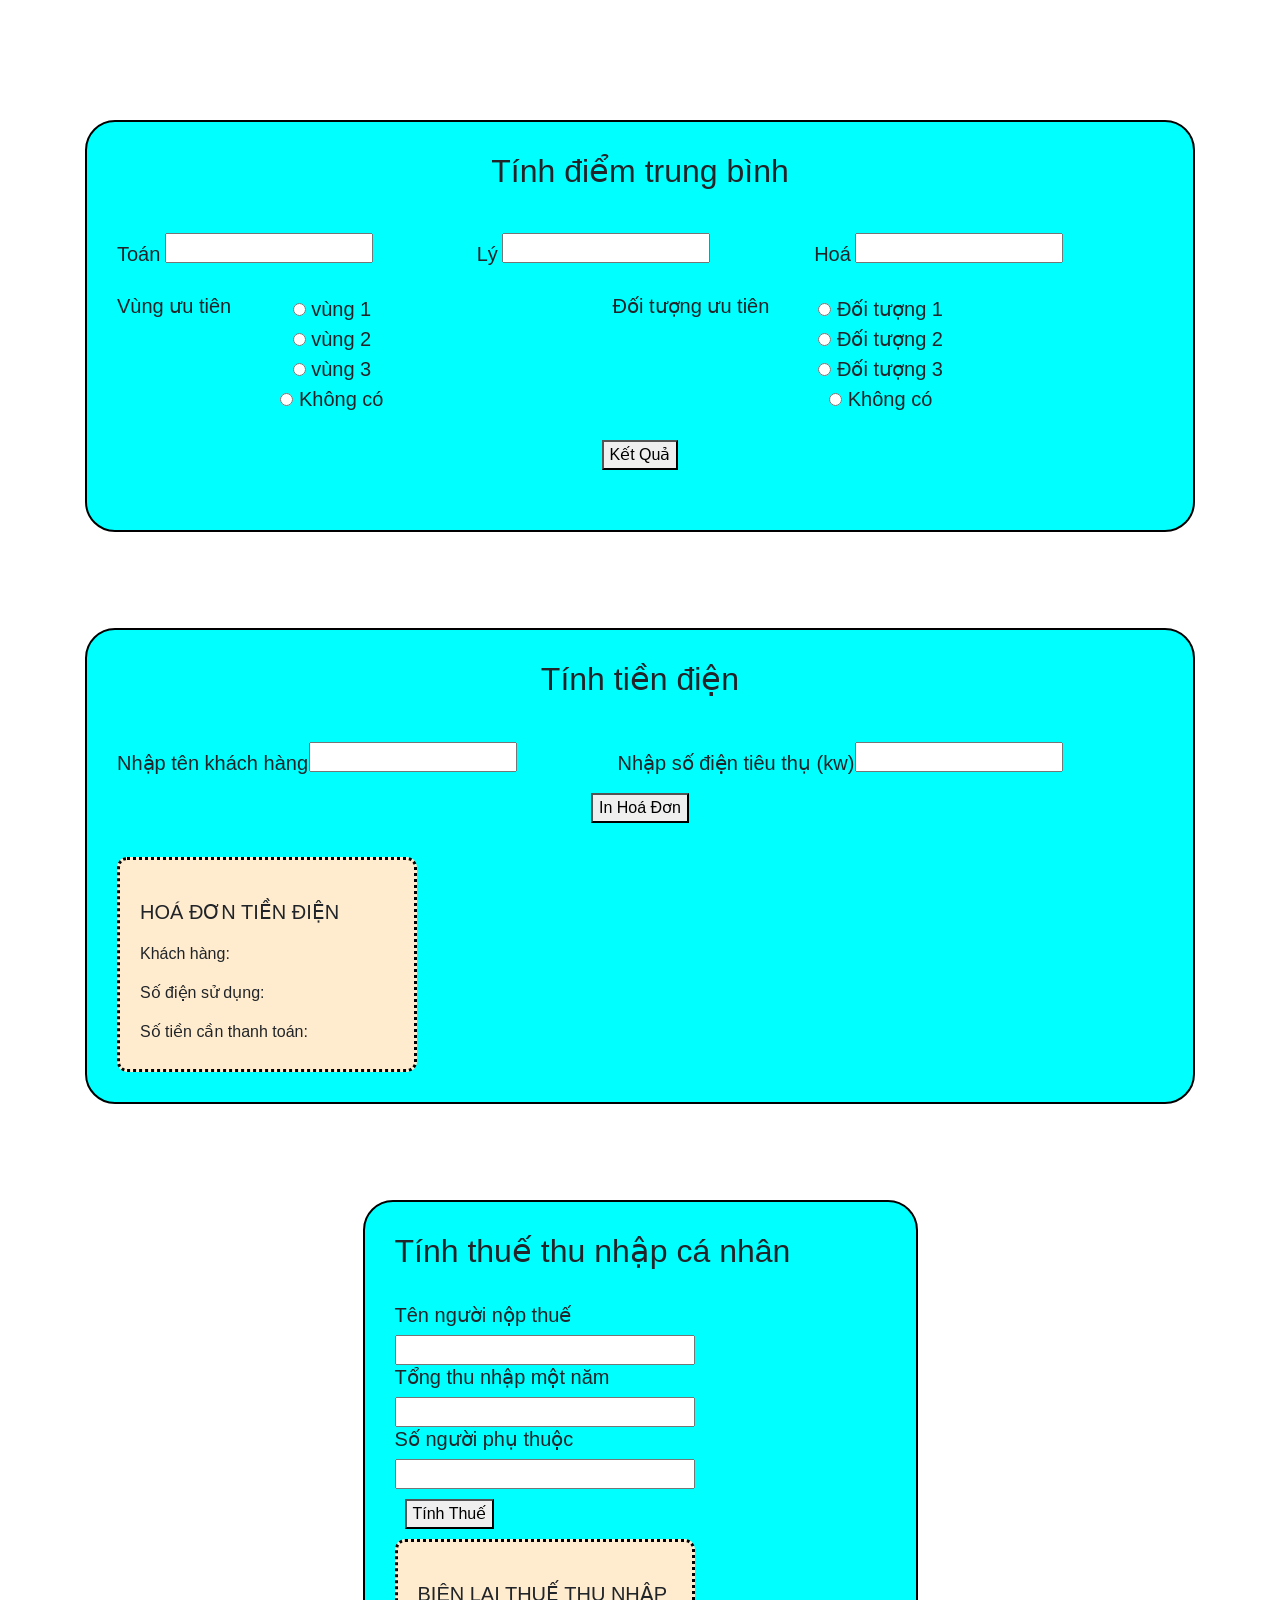
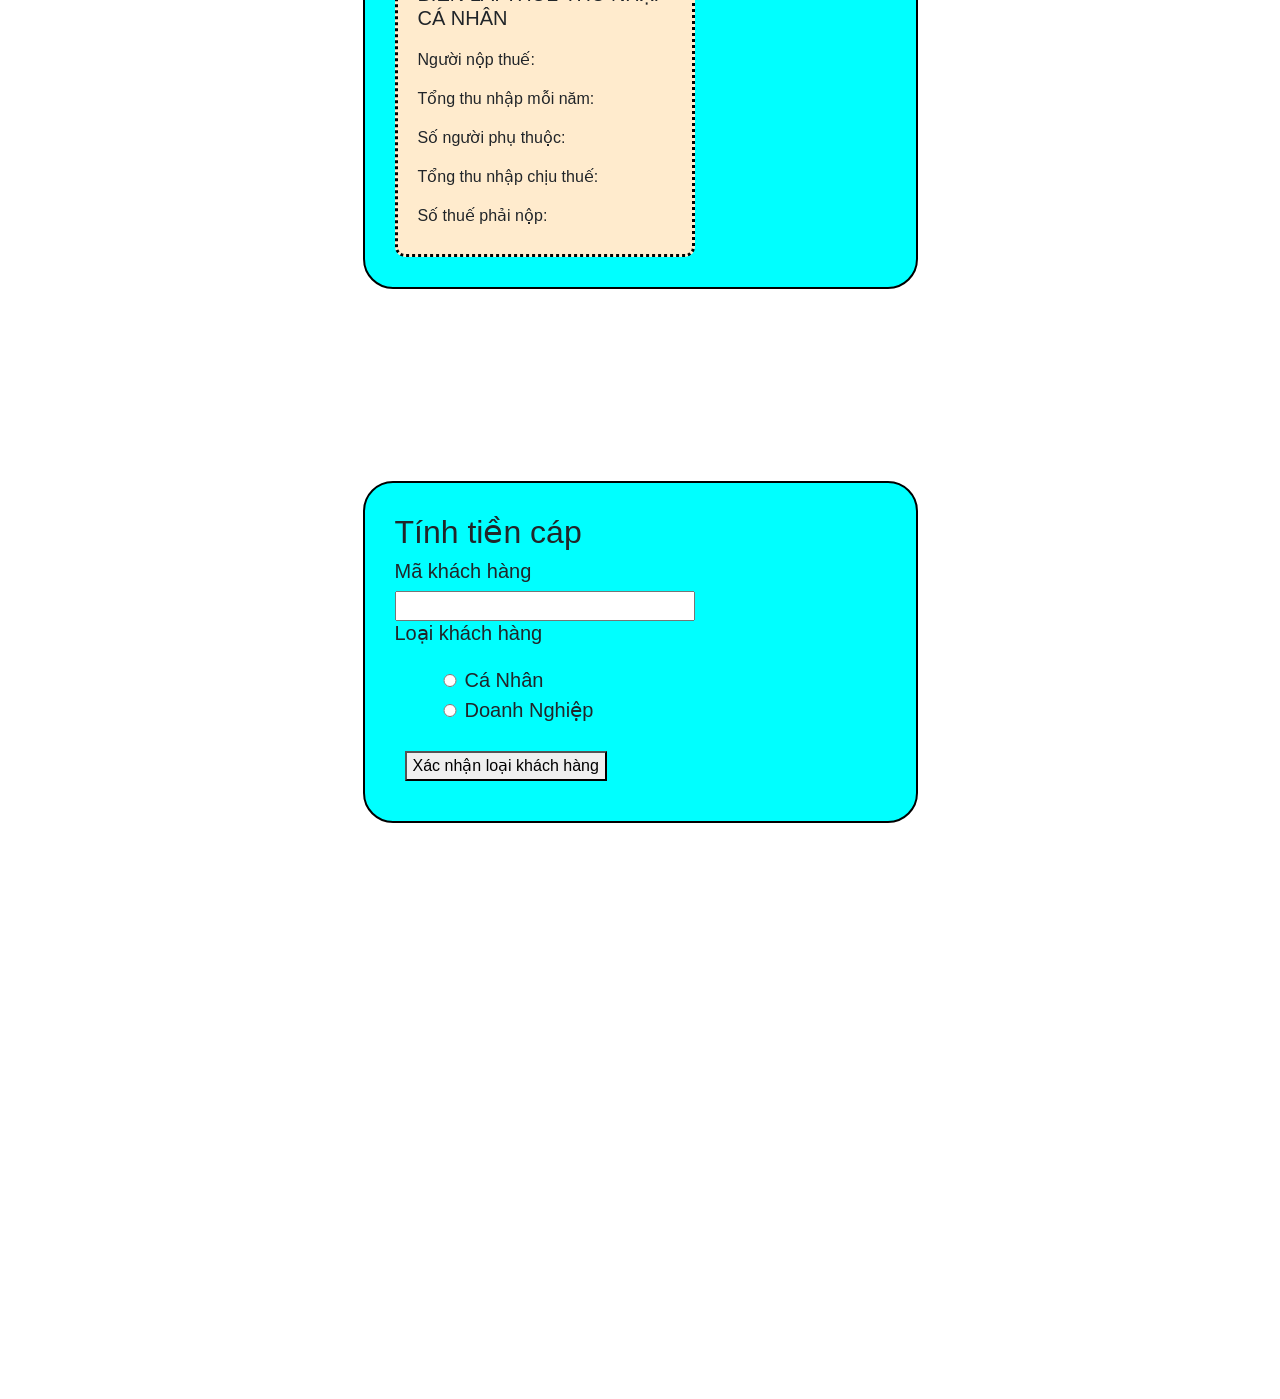
==== index.html @ d4aa9d66 "Add files via upload" ====
<!doctype html>
<html lang="en">
  <head>
    <title>Title</title>
    <!-- Required meta tags -->
    <meta charset="utf-8">
    <meta name="viewport" content="width=device-width, initial-scale=1, shrink-to-fit=no">

    <!-- Bootstrap CSS -->
    <link rel="stylesheet" href="https://stackpath.bootstrapcdn.com/bootstrap/4.3.1/css/bootstrap.min.css" integrity="sha384-ggOyR0iXCbMQv3Xipma34MD+dH/1fQ784/j6cY/iJTQUOhcWr7x9JvoRxT2MZw1T" crossorigin="anonymous">

    <link rel="stylesheet" href="./css/style.css">
  </head>
  <body>
<br><br><br><br><br>

<div class="container">
    <div class="baitap1">
        <h2>Tính điểm trung bình</h2>
        <br>
        <div class="monhoc">
        <h3>Toán</h3>
        <input type="number" id="bt1__math">
        <h3>Lý</h3>
        <input type="number" id="bt1__physics">
        <h3>Hoá</h3>
        <input type="number" id="bt1__bio">
    </div>
        <div class="uutien">
        <h4>Vùng ưu tiên</h4>
        <ul>
            <li>
                <input type="radio" name="vung" id="vung__a" value="2">
                vùng 1   
            </li>
            <li>
                <input type="radio" name="vung" id="vung__b" value="1">
                vùng 2    
            </li>
            <li>
                <input type="radio" name="vung" id="vung__c" value="0.5">
                vùng 3    
            </li>
            <li>
                <input type="radio" name="vung" id="khong__co" value="0">
                Không có    
            </li>
        </ul>
        <h4>Đối tượng ưu tiên</h4>
        <ul>
            <li>
                <input type="radio" name="doituong" id="doituong__1" value="2.5">
                Đối tượng 1
            </li>
            <li>
                <input type="radio" name="doituong" id="doituong__2" value="1.5">
                Đối tượng 2
            </li>
            <li>
                <input type="radio" name="doituong" id="doituong__3" value="1">
                Đối tượng 3
            </li>
            <li>
                <input type="radio" name="doituong" id="doituong__0" value="0">
                Không có
            </li>
        </ul>
    </div>
        <button onclick="tinhketqua()">Kết Quả</button>
    <div id="ketqua"></div>

    </div>
    
    <br><br><br><br>



    <div class="baitap2">
        <h2>Tính tiền điện</h2>
        <br>
        <div class="thongtin">
        <h4>Nhập tên khách hàng</h4>
        <input type="text" id="tenkhachhang">
        <h4>Nhập số điện tiêu thụ (kw)</h4>
        <input type="number" id="sodientieuthu">
    </div>
        <button onclick="inhoadon1()">In Hoá Đơn</button>
        <br><br>
        <div class="hoadon">
            <h5>HOÁ ĐƠN TIỀN ĐIỆN</h5>
            <h6 id="hovaten">Khách hàng:</h6>
            <h6 id="sodiendatieuthu">Số điện sử dụng:</h6>
            <h6 id="tongtienthanhtoan">Số tiền cần thanh toán:</h6>
        </div>
    </div>
    
    <br><br><br><br>



    <div class="baitap3">
        <h2>Tính thuế thu nhập cá nhân</h2>
        <br>
        <h3>Tên người nộp thuế</h3>
        <input type="text" id="tennguoinop">
        <h3>Tổng thu nhập một năm</h3>
        <input type="number" id="tongthunhap">
        <h3>Số người phụ thuộc</h3>
        <input type="number" id="nguoiphuthuoc">
        <button onclick="tinhthue()">Tính Thuế</button>
        <div class="bienlaithue">
            <h5>BIÊN LAI THUẾ THU NHẬP CÁ NHÂN</h5>
            <h6 id="hotennguoinop">Người nộp thuế:</h6>
            <h6 id="thunhapmoinam">Tổng thu nhập mỗi năm:</h6>
            <h6 id="tongsonguoiphuthuoc">Số người phụ thuộc:</h6>
            <h6 id="tongthunhapphainopthue">Tổng thu nhập chịu thuế:</h6>
            <h6 id="sothuephainop">Số thuế phải nộp:</h6>
        </div>
    </div>

    <br><br><br><br><br><br><br><br>

    <div class="baitap4">
        <h2>Tính tiền cáp</h2>
        <h5>Mã khách hàng</h5>
        <input id="makhach" type="text">
        <h5>Loại khách hàng</h5>
        <ul>
            <li><input type="radio" name="loai" id="canhan__1" value="0">Cá Nhân</li>
            <li><input type="radio" name="loai" id="doanhnghiep__1" value="1">Doanh Nghiệp</li>
        </ul>
        <button onclick="chonloaikhachhang()">Xác nhận loại khách hàng</button>
        <div class="soketnoihide" id="anhienne">
        <h5>Số kết nối</h5>
        <input id="ketnoi" type="text">
        </div>
        <div class="soketnoihide" id="anhienne1">
        <h5>Số kênh cao cấp</h5>
        <input id="kenhcaocap" type="text">
        <button onclick="tinhtiencap()">Tính tiền cáp</button>
        <div class="hoadoncap">
            <h5>HOÁ ĐƠN CÁP MẠNG</h5>
            <h6 id="makhachhangla">Mã khách hàng:</h6>
            <h6 id="tongtienphaithanhtoanla">Tổng tiền:</h6>
        </div>
        </div>
    </div>

</div>



































<br><br><br><br><br><br><br><br><br><br><br><br><br><br><br><br><br><br><br><br><br><br><br><br>
    <!-- Optional JavaScript -->
    <!-- jQuery first, then Popper.js, then Bootstrap JS -->
    <script src="https://code.jquery.com/jquery-3.3.1.slim.min.js" integrity="sha384-q8i/X+965DzO0rT7abK41JStQIAqVgRVzpbzo5smXKp4YfRvH+8abtTE1Pi6jizo" crossorigin="anonymous"></script>
    <script src="https://cdnjs.cloudflare.com/ajax/libs/popper.js/1.14.7/umd/popper.min.js" integrity="sha384-UO2eT0CpHqdSJQ6hJty5KVphtPhzWj9WO1clHTMGa3JDZwrnQq4sF86dIHNDz0W1" crossorigin="anonymous"></script>
    <script src="https://stackpath.bootstrapcdn.com/bootstrap/4.3.1/js/bootstrap.min.js" integrity="sha384-JjSmVgyd0p3pXB1rRibZUAYoIIy6OrQ6VrjIEaFf/nJGzIxFDsf4x0xIM+B07jRM" crossorigin="anonymous"></script>
    <script src="./baitap/baitap.js"></script>
  </body>
</html>
---- css/style.css ----
.soketnoihide{
    display: none;
}
.show{
    display: block;
}
.hidden{
    display: none;
}

li{
    list-style: none;
}

.baitap1{
    background-color: aqua;
    padding: 30px;
    text-align: center;
}
.baitap1 ul{
    margin-right: 220px;
}
.baitap1 h3,h4,ul{
    margin-top: 20px;
    font-size: 20px;
}
.baitap1 input,h3{
    display: inline;
}
.baitap1 .uutien{
    display: flex;
    justify-content: space-between;
}
.monhoc{
    display: flex;
    justify-content: space-between;
    align-items: center;
}
.monhoc input{
    margin-right: 100px;
}

#ketqua{
    margin-top: 20px;
    background-color: bisque;
}


.baitap2{
    background-color: aqua;
    padding: 30px;
    text-align: center;
}
.thongtin{
    display: flex;
    justify-content: space-between;
    align-items: center;
}
.thongtin input{
    margin-right: 100px;
}
button{
    margin: 10px;
}
.hoadon{
    text-align: left;
    background-color: blanchedalmond;
    width: 300px;
    padding: 20px;
}
.hoadon h5,h6{
    margin-top: 20px;
}


.bienlaithue{
    text-align: left;
    background-color: blanchedalmond;
    width: 300px;
    padding: 20px;
}
.bienlaithue h5,h6{
    margin-top: 20px;
}
.baitap3 input, h3{
    display: block;
}
.baitap3 h3{
    font-size: 20px;
}
.baitap3 input{
    width: 300px;
}
.baitap3, .baitap4{
    background-color: aqua;
    padding: 30px;
    width: 50%;
    margin: 0 auto;
}
.baitap4 input{
    width: 30px;
}
.baitap4 li{
    text-align: left;
}
#makhach, #ketnoi, #kenhcaocap{
    width: 300px;
}
.hoadoncap{
    text-align: left;
    background-color: blanchedalmond;
    width: 300px;
    padding: 20px;
}

.baitap1, .baitap2, .baitap3, .baitap4{
    border: 2px solid black;
    border-radius: 30px;
}

.hoadon, .ketqua, .bienlaithue, .hoadoncap{
    border: 3px dotted black;
    border-radius: 10px;
}
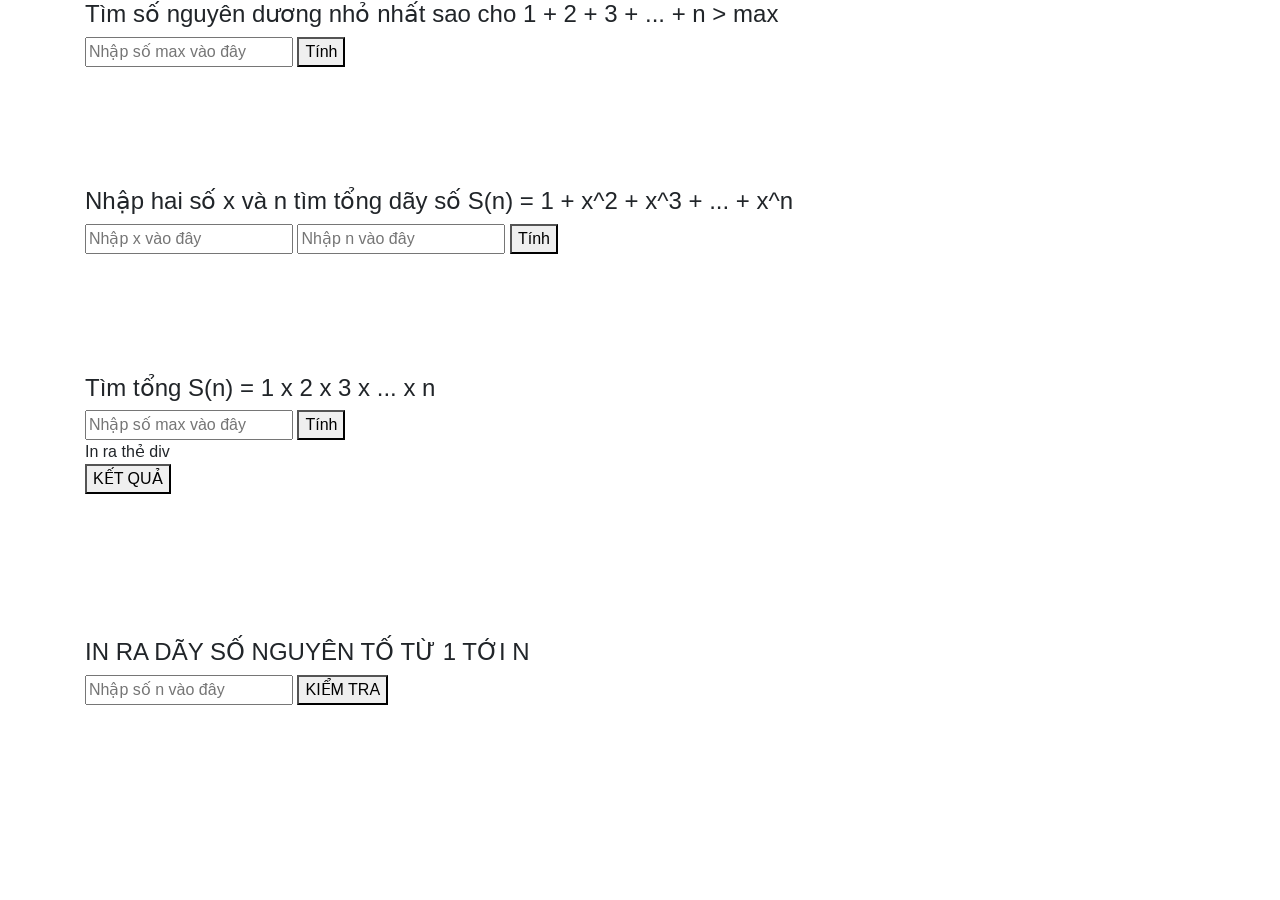
==== commit 4361c008: "Add files via upload" ====
--- a/index.html
+++ b/index.html
@@ -8,143 +8,77 @@
 
     <!-- Bootstrap CSS -->
     <link rel="stylesheet" href="https://stackpath.bootstrapcdn.com/bootstrap/4.3.1/css/bootstrap.min.css" integrity="sha384-ggOyR0iXCbMQv3Xipma34MD+dH/1fQ784/j6cY/iJTQUOhcWr7x9JvoRxT2MZw1T" crossorigin="anonymous">
-
-    <link rel="stylesheet" href="./css/style.css">
+    <link rel="stylesheet" href="./index.css">
   </head>
   <body>
-<br><br><br><br><br>
 
 <div class="container">
-    <div class="baitap1">
-        <h2>Tính điểm trung bình</h2>
-        <br>
-        <div class="monhoc">
-        <h3>Toán</h3>
-        <input type="number" id="bt1__math">
-        <h3>Lý</h3>
-        <input type="number" id="bt1__physics">
-        <h3>Hoá</h3>
-        <input type="number" id="bt1__bio">
-    </div>
-        <div class="uutien">
-        <h4>Vùng ưu tiên</h4>
-        <ul>
-            <li>
-                <input type="radio" name="vung" id="vung__a" value="2">
-                vùng 1   
-            </li>
-            <li>
-                <input type="radio" name="vung" id="vung__b" value="1">
-                vùng 2    
-            </li>
-            <li>
-                <input type="radio" name="vung" id="vung__c" value="0.5">
-                vùng 3    
-            </li>
-            <li>
-                <input type="radio" name="vung" id="khong__co" value="0">
-                Không có    
-            </li>
-        </ul>
-        <h4>Đối tượng ưu tiên</h4>
-        <ul>
-            <li>
-                <input type="radio" name="doituong" id="doituong__1" value="2.5">
-                Đối tượng 1
-            </li>
-            <li>
-                <input type="radio" name="doituong" id="doituong__2" value="1.5">
-                Đối tượng 2
-            </li>
-            <li>
-                <input type="radio" name="doituong" id="doituong__3" value="1">
-                Đối tượng 3
-            </li>
-            <li>
-                <input type="radio" name="doituong" id="doituong__0" value="0">
-                Không có
-            </li>
-        </ul>
-    </div>
-        <button onclick="tinhketqua()">Kết Quả</button>
+  <div class="baitap" id="baitap1">
+    <h4>Tìm số nguyên dương nhỏ nhất sao cho 1 + 2 + 3 + ... + n > max</h4>
+    <input type="text" id="timsonhonhat" placeholder="Nhập số max vào đây">
+    <button onclick="timson()">Tính</button>
     <div id="ketqua"></div>
+  </div>
 
-    </div>
-    
-    <br><br><br><br>
+<br>
+<br>
+<br>
+<br>
+<br>
+
+  <div class="baitap" id="baitap2">
+    <h4>Nhập hai số x và n tìm tổng dãy số S(n) = 1 + x^2 + x^3 + ... + x^n</h4>
+    <input type="text" id="nhapsox" placeholder="Nhập x vào đây">
+    <input type="text" id="nhapson" placeholder="Nhập n vào đây">
+    <button onclick="timsoS()">Tính</button>
+    <div id="ketqua111"></div>
+  </div>
+
+<br>
+<br>
+<br>
+<br>
+<br>
+
+<div class="baitap" id="baitap3">
+  <h4>Tìm tổng S(n) = 1 x 2 x 3 x ... x n</h4>
+  <input type="text" id="timtichtaiday" placeholder="Nhập số max vào đây">
+  <button onclick="timtich()">Tính</button>
+  <div id="ketqua222"></div>
+</div>
 
 
 
-    <div class="baitap2">
-        <h2>Tính tiền điện</h2>
-        <br>
-        <div class="thongtin">
-        <h4>Nhập tên khách hàng</h4>
-        <input type="text" id="tenkhachhang">
-        <h4>Nhập số điện tiêu thụ (kw)</h4>
-        <input type="number" id="sodientieuthu">
-    </div>
-        <button onclick="inhoadon1()">In Hoá Đơn</button>
-        <br><br>
-        <div class="hoadon">
-            <h5>HOÁ ĐƠN TIỀN ĐIỆN</h5>
-            <h6 id="hovaten">Khách hàng:</h6>
-            <h6 id="sodiendatieuthu">Số điện sử dụng:</h6>
-            <h6 id="tongtienthanhtoan">Số tiền cần thanh toán:</h6>
-        </div>
-    </div>
-    
-    <br><br><br><br>
 
 
 
-    <div class="baitap3">
-        <h2>Tính thuế thu nhập cá nhân</h2>
-        <br>
-        <h3>Tên người nộp thuế</h3>
-        <input type="text" id="tennguoinop">
-        <h3>Tổng thu nhập một năm</h3>
-        <input type="number" id="tongthunhap">
-        <h3>Số người phụ thuộc</h3>
-        <input type="number" id="nguoiphuthuoc">
-        <button onclick="tinhthue()">Tính Thuế</button>
-        <div class="bienlaithue">
-            <h5>BIÊN LAI THUẾ THU NHẬP CÁ NHÂN</h5>
-            <h6 id="hotennguoinop">Người nộp thuế:</h6>
-            <h6 id="thunhapmoinam">Tổng thu nhập mỗi năm:</h6>
-            <h6 id="tongsonguoiphuthuoc">Số người phụ thuộc:</h6>
-            <h6 id="tongthunhapphainopthue">Tổng thu nhập chịu thuế:</h6>
-            <h6 id="sothuephainop">Số thuế phải nộp:</h6>
-        </div>
-    </div>
 
-    <br><br><br><br><br><br><br><br>
+<div class="baitap" id="baitap4">
+  <div id ="demo">In ra thẻ div </div>
 
-    <div class="baitap4">
-        <h2>Tính tiền cáp</h2>
-        <h5>Mã khách hàng</h5>
-        <input id="makhach" type="text">
-        <h5>Loại khách hàng</h5>
-        <ul>
-            <li><input type="radio" name="loai" id="canhan__1" value="0">Cá Nhân</li>
-            <li><input type="radio" name="loai" id="doanhnghiep__1" value="1">Doanh Nghiệp</li>
-        </ul>
-        <button onclick="chonloaikhachhang()">Xác nhận loại khách hàng</button>
-        <div class="soketnoihide" id="anhienne">
-        <h5>Số kết nối</h5>
-        <input id="ketnoi" type="text">
-        </div>
-        <div class="soketnoihide" id="anhienne1">
-        <h5>Số kênh cao cấp</h5>
-        <input id="kenhcaocap" type="text">
-        <button onclick="tinhtiencap()">Tính tiền cáp</button>
-        <div class="hoadoncap">
-            <h5>HOÁ ĐƠN CÁP MẠNG</h5>
-            <h6 id="makhachhangla">Mã khách hàng:</h6>
-            <h6 id="tongtienphaithanhtoanla">Tổng tiền:</h6>
-        </div>
-        </div>
-    </div>
+  <button onclick="add_child()">KẾT QUẢ</button>
+</div>
+
+<br>
+<br>
+<br>
+<br>
+<br>
+<br>
+
+
+
+<div class="baitap" id="baitap5">
+  <h4>IN RA DÃY SỐ NGUYÊN TỐ TỪ 1 TỚI N</h4>
+  <input type="text" id="inrasonguyento" placeholder="Nhập số n vào đây">
+  <button onclick="kiem_tra_snt()">KIỂM TRA</button>
+  <div id="ketqua555"></div>
+</div>
+
+
+
+
+
 
 </div>
 
@@ -163,31 +97,11 @@
 
 
 
-
-
-
-
-
-
-
-
-
-
-
-
-
-
-
-
-
-
-
-<br><br><br><br><br><br><br><br><br><br><br><br><br><br><br><br><br><br><br><br><br><br><br><br>
     <!-- Optional JavaScript -->
     <!-- jQuery first, then Popper.js, then Bootstrap JS -->
     <script src="https://code.jquery.com/jquery-3.3.1.slim.min.js" integrity="sha384-q8i/X+965DzO0rT7abK41JStQIAqVgRVzpbzo5smXKp4YfRvH+8abtTE1Pi6jizo" crossorigin="anonymous"></script>
     <script src="https://cdnjs.cloudflare.com/ajax/libs/popper.js/1.14.7/umd/popper.min.js" integrity="sha384-UO2eT0CpHqdSJQ6hJty5KVphtPhzWj9WO1clHTMGa3JDZwrnQq4sF86dIHNDz0W1" crossorigin="anonymous"></script>
     <script src="https://stackpath.bootstrapcdn.com/bootstrap/4.3.1/js/bootstrap.min.js" integrity="sha384-JjSmVgyd0p3pXB1rRibZUAYoIIy6OrQ6VrjIEaFf/nJGzIxFDsf4x0xIM+B07jRM" crossorigin="anonymous"></script>
-    <script src="./baitap/baitap.js"></script>
+    <script src="./index.js"></script>
   </body>
 </html>
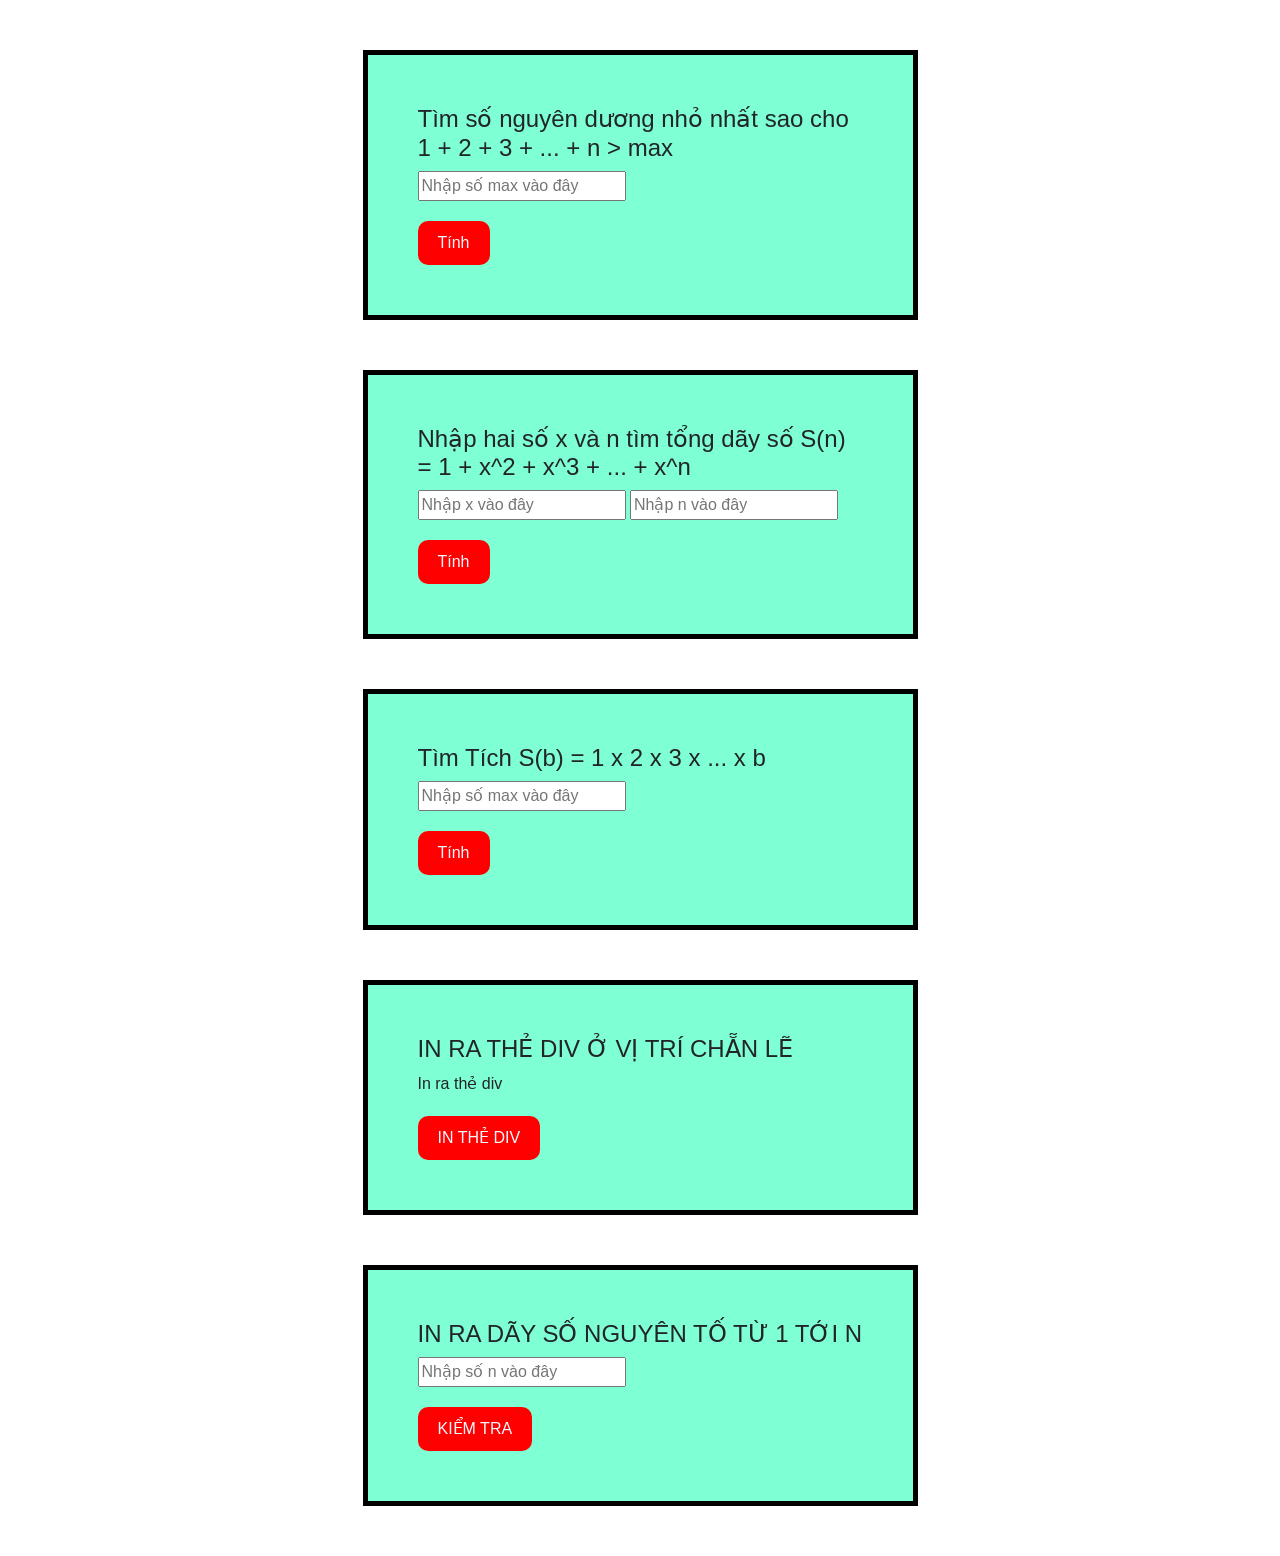
==== commit 4d2a22d7: "Add files via upload" ====
--- a/index.html
+++ b/index.html
@@ -13,6 +13,9 @@
   <body>
 
 <div class="container">
+
+<!-- -----------------------BÀI TẬP 1------------------- -->
+
   <div class="baitap" id="baitap1">
     <h4>Tìm số nguyên dương nhỏ nhất sao cho 1 + 2 + 3 + ... + n > max</h4>
     <input type="text" id="timsonhonhat" placeholder="Nhập số max vào đây">
@@ -20,11 +23,7 @@
     <div id="ketqua"></div>
   </div>
 
-<br>
-<br>
-<br>
-<br>
-<br>
+<!-- -----------------------BÀI TẬP 2------------------- -->
 
   <div class="baitap" id="baitap2">
     <h4>Nhập hai số x và n tìm tổng dãy số S(n) = 1 + x^2 + x^3 + ... + x^n</h4>
@@ -34,38 +33,27 @@
     <div id="ketqua111"></div>
   </div>
 
-<br>
-<br>
-<br>
-<br>
-<br>
+<!-- -----------------------BÀI TẬP 3------------------- -->
 
 <div class="baitap" id="baitap3">
-  <h4>Tìm tổng S(n) = 1 x 2 x 3 x ... x n</h4>
+  <h4>Tìm Tích S(b) = 1 x 2 x 3 x ... x b</h4>
   <input type="text" id="timtichtaiday" placeholder="Nhập số max vào đây">
   <button onclick="timtich()">Tính</button>
   <div id="ketqua222"></div>
 </div>
 
 
-
-
-
+<!-- -----------------------BÀI TẬP 4------------------- -->
 
 
 <div class="baitap" id="baitap4">
+  <h4>IN RA THẺ DIV Ở VỊ TRÍ CHẴN LẼ</h4>
   <div id ="demo">In ra thẻ div </div>
-
-  <button onclick="add_child()">KẾT QUẢ</button>
+  <button onclick="add_child()">IN THẺ DIV</button>
 </div>
 
-<br>
-<br>
-<br>
-<br>
-<br>
-<br>
 
+<!-- -----------------------BÀI TẬP 5------------------- -->
 
 
 <div class="baitap" id="baitap5">
@@ -81,22 +69,6 @@
 
 
 </div>
-
-
-
-
-
-
-
-
-
-
-
-
-
-
-
-
     <!-- Optional JavaScript -->
     <!-- jQuery first, then Popper.js, then Bootstrap JS -->
     <script src="https://code.jquery.com/jquery-3.3.1.slim.min.js" integrity="sha384-q8i/X+965DzO0rT7abK41JStQIAqVgRVzpbzo5smXKp4YfRvH+8abtTE1Pi6jizo" crossorigin="anonymous"></script>
--- a/index.css
+++ b/index.css
@@ -0,0 +1,17 @@
+.baitap{
+    background-color: aquamarine;
+    width: 50%;
+    padding: 50px;
+    margin: 50px auto;
+    border: 5px solid black;
+}
+button{
+    display: block;
+    margin-top: 20px;
+    background-color: red;
+    color: aliceblue;
+    border-radius: 10px;
+    border: 0;
+    padding: 10px 20px;
+    font-weight: 500;
+}
